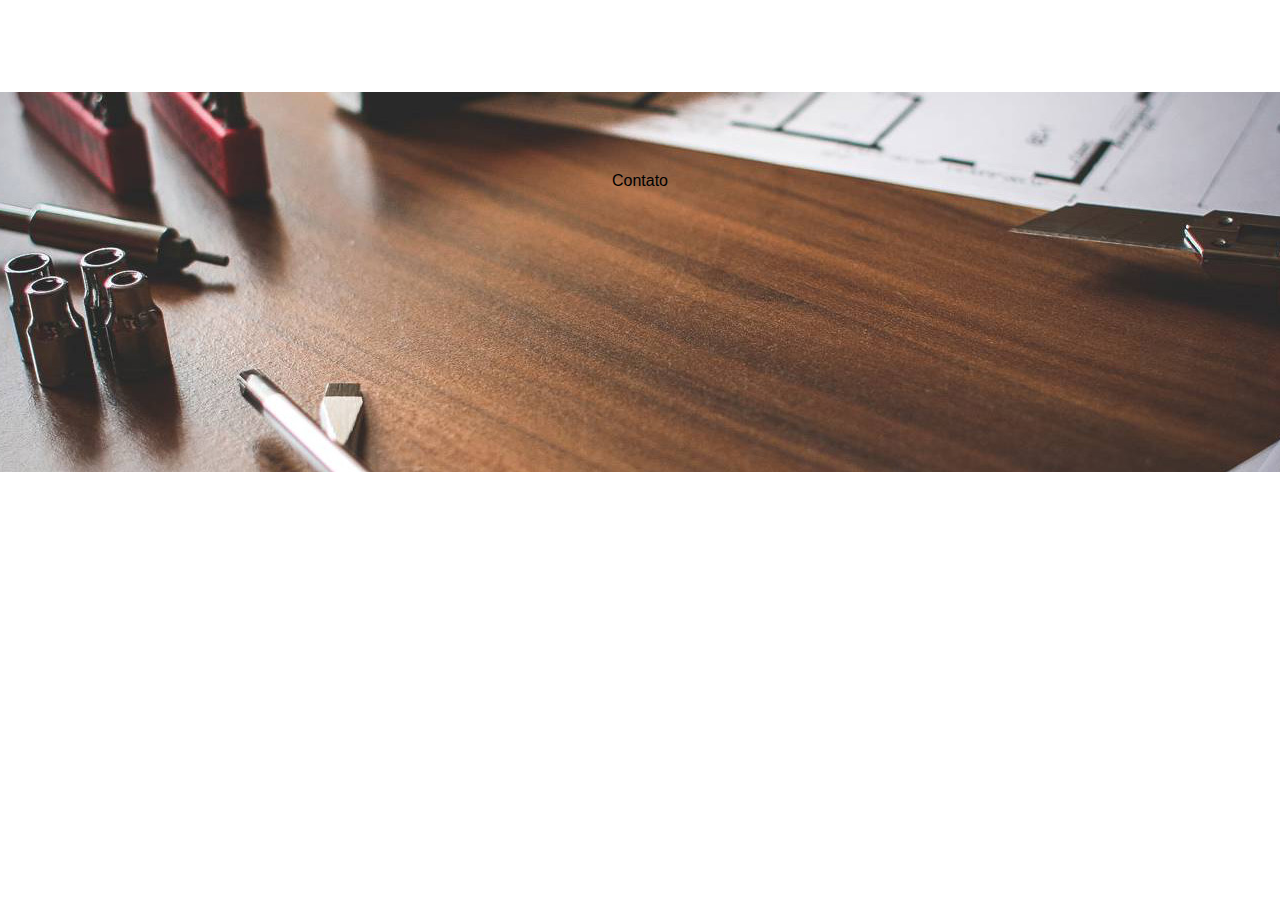
==== contato.html @ 5b011db5 "inicio - Sobre" ====
<!DOCTYPE html>
<html lang="pt-br">
<head>
    <meta charset="UTF-8">
    <meta name="viewport" content="width=device-width, initial-scale=1.0">
    <meta http-equiv="X-UA-Compatible" content="ie=edge">
    <title>Bikcraft - Contato</title>
    <link rel="stylesheet" href="css/normalize.css">
	<link rel="stylesheet" href="css/reset.css">
	<link rel="stylesheet" href="css/grid.css">
	<link rel="stylesheet" href="css/style.css">
</head>
<body>
    <h1 class="introducao">Contato</h1>
</body>
</html>
---- css/grid.css ----
*, *:before, *:after {
  -webkit-box-sizing: border-box; 
  -moz-box-sizing: border-box; 
  box-sizing: border-box;
}

.container {
	width: 960px;
	margin: 0 auto;
	padding: 0px;
	position: relative;
}

.container:after, .container:before {
	content: " ";
	display: table;
}

.container:after {
	clear: both;
}

.grid-1, .grid-2, .grid-3, .grid-4, .grid-5, .grid-6, .grid-7, .grid-8, .grid-9, .grid-10, .grid-11, .grid-12, .grid-13, .grid-14, .grid-15, .grid-16, .grid-1-3 {
	float: left;
	margin-left: 10px;
	margin-right: 10px;
}

.grid-1 	{width: 40px;}
.grid-2 	{width: 100px;}
.grid-3 	{width: 160px;}
.grid-4 	{width: 220px;}
.grid-5 	{width: 280px;}
.grid-6 	{width: 340px;}
.grid-7 	{width: 400px;}
.grid-8 	{width: 460px;}
.grid-9 	{width: 520px;}
.grid-10 	{width: 580px;}
.grid-11 	{width: 640px;}
.grid-12 	{width: 700px;}
.grid-13 	{width: 760px;}
.grid-14 	{width: 820px;}
.grid-15 	{width: 880px;}
.grid-16 	{width: 940px;}
.grid-1-3	{width: 300px;}
---- css/style.css ----
/* estilos gerais */

body {
    font-family: Arial, Helvetica, sans-serif;
}

p {
    font-family: Georgia, 'Times New Roman', Times, serif;
    font-size: 14px;
    line-height: 20px;
}

.btn {
	border: 3px solid #fec63e;
	padding: 10px 30px;
	color: #fec63e;
	font-size: 14px;
	line-height: 20px;
	text-transform: uppercase;
	font-weight: bold;
	letter-spacing: .1em;
}

.btn:hover {
    color: white;
    border-color: white;
}

.btn.btn-preto:hover {
    color: black;
    border-color: black;
}

.subtitulo {
	font-size: 24px;
	line-height: 30px;
	font-weight: bold;
	letter-spacing: .1em;
	color: black;
	text-transform: uppercase;
	text-align: center;
	margin-bottom: 40px;
}

.subtitulo:after {
	content: "";
	display: block;
	width: 60px;
	height: 3px;
	background: black;
	margin: 8px auto;
}

img {
    display: block;
}

/* header */

.header {
	position: fixed;
	top: 0;
	width: 100%;
	background: #fec63e; /* Amarelo */
	padding: 15px 0;
	z-index: 10;
}

.header_menu {
    text-align: right; 
}

.header_menu ul li {
    display: inline-block;
    margin-left: 25px;
    margin-top: 20px;
}

.header_menu ul li a {
    color: black;
    font-weight: bold;
    text-transform: uppercase;
    letter-spacing: .1em;
    font-size: 14px;
    line-height: 20px;
    padding: 10px 0; 
}

.header_menu ul li a:hover {
    color: white;
}

/* introdução */

.introducao {
	width: 100%;
	height: 380px;
	background: url("../img/bg.jpg") no-repeat center;
	background-size: cover;
	margin-top: 92px;
	text-align: center;
	padding-top: 80px;
}

.introducao h1  {
    font-size: 48px;
    color: white;
    font-weight: bold;
    text-transform: uppercase;
}

.quote-externo {
    max-width: 320px;
    margin: 0 auto;
    color: white;
    margin-bottom: 40px; /* espaço do botão orçamento*/
}

.quote-externo p {
    font-style: italic;
}

.quote-externo p:before, .quote-externo p:after {
    content: "";
    display: block;
    width: 60px;
    height: 3px;
    background: white;
    margin: 14px auto 10px auto;
}

.quote-externo cite {
    font-style: normal;
    font-weight: bold;
    font-size: 14px;
    letter-spacing: .1em;
}

/*Produtos*/

.produtos {
	padding: 60px 0;
}


.produtos_lista li {
    background: #fec63e;
    text-align: center;
}

.produtos_lista li h3 {
    font-weight: bold;
    font-size: 18px;
    line-height: 25px;
    text-transform: uppercase;
    letter-spacing: .1em;
    margin-top: 20px;
}

.produtos_lista li h3:after {
    content: "";
	display: block;
	width: 60px;
	height: 3px;
	background: black;
	margin: 2px auto;
}

.produtos_lista li p{
    padding: 10px 20px 20px 20px;
}
.produtos_icone {
    background: black;
    padding: 20px;
}

.call {
    padding: 40px;
    text-align: center;
    clear: both;
}

.call p {
    margin-bottom: 20px;
}

.portfolio {
	width: 100%;
	background: black;
	padding: 40px 0;
}

.portfolio .subtitulo {
	color: #fec63e;
}

.portfolio .subtitulo:after {
	background: #fec63e;
}

.portfolio_lista li:last-child {
	margin-top: 20px;
}

.portfolio .call p {
	color: #fff;
}

/*Qualidade*/

.qualidade {
	padding: 60px 0;
}

.qualidade img {
	margin: 0 auto;
}

.qualidade li {
    text-align: center;
    padding: 0 40px;
}

.qualidade_lista li h3 {
    font-weight: bold;
    font-size: 18px;
    line-height: 25px;
    text-transform: uppercase;
    letter-spacing: .1em;
    margin-top: 20px;
}

.qualidade_lista li h3:after {
    content: "";
	display: block;
	width: 60px;
	height: 3px;
	background: black;
	margin: 6px auto;
}

.qualidade::after{
    content: "";
    width: 634px;
    height: 83px;
    display: block;
    background: url(../img/linhas.png) no-repeat center;
    position: absolute;
    top:209px;
    right: 162px; 
    z-index: -1;
}

.qualidade_lista{
    padding-top: 20px;
}

/*Quebra*/

.quebra {
    width: 100%;
    height: 220px;
    background: url(../img/bg-footer.jpg)no-repeat center;
    text-align: center;
    background-size: cover; 
    padding-top: 40px;
}

.quebra blockquote {
    max-width: 440px;
}

/*footer*/

.footer {
    width: 100%;
    background: black;
    color: white;
    padding: 25px 0;
}

.footer h3 {
    color: #fec63e;
    font-size: 18px;
    line-height: 25px;
    text-transform: uppercase;
    letter-spacing: .1em; 
    font-weight: bold;
}

.footer h3:after {
    content: "";
	display: block;
	width: 60px;
	height: 3px;
	background: #fec63e;
    margin: 6px 0 12px 0;
}

.footer_historia {
    padding-right: 40px;
}

.footer_contato ul li {
    font-family: Georgia, 'Times New Roman', Times, serif;
    font-size: 14px;
    line-height: 20px;
}


.footer_redes ul li {
	display: inline-block;
	margin-right: 10px;
}

.footer_redes ul li a {
	border: 3px solid #fec63e;
	display: block;
	padding: 10px;
}

.footer_redes ul li a:hover {
	border-color: #fff;
}

.copy {
	width: 100%;
	background: #fec63e;
	padding: 20px 0;
}
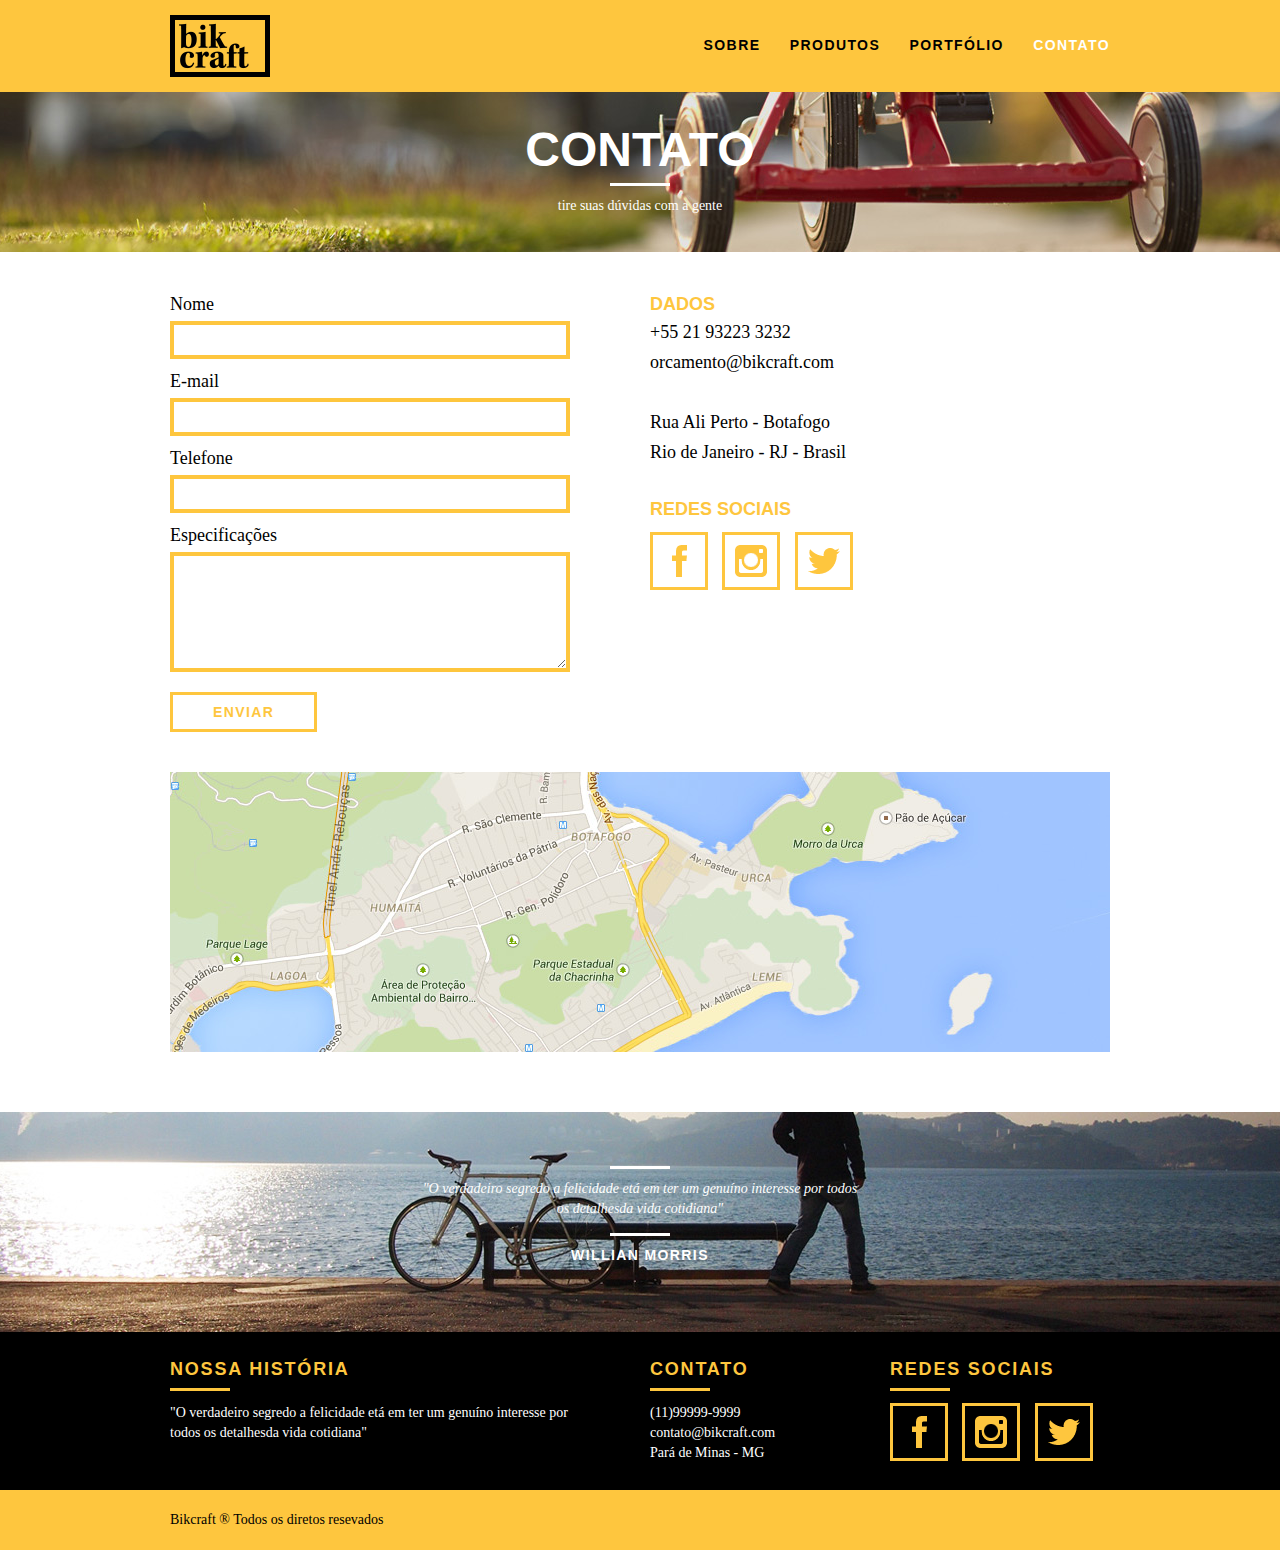
==== commit 3e77a467: "Página Contato completa  - Html e css do site Prontos." ====
--- a/contato.html
+++ b/contato.html
@@ -1,16 +1,137 @@
 <!DOCTYPE html>
 <html lang="pt-br">
+
 <head>
-    <meta charset="UTF-8">
-    <meta name="viewport" content="width=device-width, initial-scale=1.0">
-    <meta http-equiv="X-UA-Compatible" content="ie=edge">
+    <meta charset="utf-8">
     <title>Bikcraft - Contato</title>
     <link rel="stylesheet" href="css/normalize.css">
-	<link rel="stylesheet" href="css/reset.css">
-	<link rel="stylesheet" href="css/grid.css">
-	<link rel="stylesheet" href="css/style.css">
+    <link rel="stylesheet" href="css/reset.css">
+    <link rel="stylesheet" href="css/grid.css">
+    <link rel="stylesheet" href="css/style.css">
+    <link rel="stylesheet" href="css/contato.css">
 </head>
+
 <body>
-    <h1 class="introducao">Contato</h1>
+    <!-- Cabeçalho -->
+    <header class="header">
+        <div class="container">
+            <a href="index.html" class="grid-4">
+                <img src="img/logo.png" alt="bikcraft">
+            </a>
+            <nav class="header_menu grid-12">
+                <ul>
+                    <li>
+                        <a href="sobre.html">sobre</a>
+                    </li>
+                    <li>
+                        <a href="produtos.html">produtos</a>
+                    </li>
+                    <li>
+                        <a href="portfolio.html">Portfólio</a>
+                    </li>
+                    <li>
+                        <a href="contato.html" class="menu_ativo">contato</a>
+                    </li>
+                </ul>
+            </nav>
+        </div>
+    </header>
+    <!-- Baner de introdução -->
+    <section class="introducao-interna interna_contato">
+        <div class="container">
+            <h1>Contato</h1>
+            <p>tire suas dúvidas com a gente</p>
+        </div>
+    </section>
+    <!-- -->
+
+    <!--Orçamento-->
+    <section class="contato container">
+        <form id="form_orcamento" class="contato_form grid-8">
+            <label for="nome">Nome</label>
+            <input type="text" id="nome">
+            <label for="email">E-mail</label>
+            <input type="text" id="email">
+            <label for="telefone">Telefone</label>
+            <input type="text" id="telefone">
+            <label for="espec">Especificações</label>
+            <textarea id="espec"></textarea>
+            <button type="submit" class="btn btn-preto">Enviar</button>
+        </form>
+        <div class="contato_dados grid-8">
+            <h3>Dados</h3>
+            <span>+55 21 93223 3232</span>
+            <span>orcamento@bikcraft.com</span>
+            <span>Rua Ali Perto - Botafogo</span>
+            <span>Rio de Janeiro - RJ - Brasil</span>
+            <h3>Redes Sociais</h3>
+            <ul>
+                <li><a href="http://facebook.com" target="_blank"><img src="img/redes-sociais/facebook.png"></a></li>
+                <li><a href="http://instagram.com" target="_blank"><img src="img/redes-sociais/instagram.png"></a></li>
+                <li><a href="http://twitter.com" target="_blank"><img src="img/redes-sociais/twitter.png"></a></li>
+            </ul>
+        </div>
+    </section>
+
+    <section class="container contato_mapa">
+        <a href="http://google.com" target="_blank" class="grid-16"><img src="img/endereco-bikcraft.jpg" alt="Endereço da Bikcraft"></a>
+    </section>
+
+    <!--Quebra-->
+
+    <section class="quebra">
+        <blockquote class="quote-externo container">
+            <p>"O verdadeiro segredo a felicidade etá em ter um genuíno interesse por todos os detalhesda vida cotidiana"</p>
+            <cite>WILLIAN MORRIS</cite>
+        </blockquote>
+    </section>
+    <footer>
+        <div class="footer">
+            <div class="container">
+
+                <div class="grid-8 footer_historia">
+                    <h3>Nossa história</h3>
+                    <p>"O verdadeiro segredo a felicidade etá em ter um genuíno interesse por todos os detalhesda vida cotidiana"</p>
+                </div>
+
+                <div class="grid-4 footer_contato">
+                    <h3>Contato</h3>
+                    <ul>
+                        <li>(11)99999-9999</li>
+                        <li>contato@bikcraft.com</li>
+                        <li>Pará de Minas - MG</li>
+                    </ul>
+                </div>
+
+                <div class="grid-4 footer_redes">
+                    <h3>Redes Sociais</h3>
+                    <ul>
+                        <li>
+                            <a href="www.facebook.com" target="_blank">
+                                <img src="img/redes-sociais/facebook.png" alt="facebook">
+                            </a>
+                        </li>
+                        <li>
+                            <a href="www.instagram.com" target="_blank">
+                                <img src="img/redes-sociais/instagram.png" alt="intagram">
+                            </a>
+                        </li>
+                        <li>
+                            <a href="www.twitter.com" target="_blank">
+                                <img src="img/redes-sociais/twitter.png" alt="twitter">
+                            </a>
+                        </li>
+                    </ul>
+
+                </div>
+            </div>
+        </div>
+        <div class="copy">
+            <div class="container">
+                <p class="grid-16">Bikcraft ® Todos os diretos resevados</p>
+            </div>
+        </div>
+    </footer>
 </body>
+
 </html>--- a/css/style.css
+++ b/css/style.css
@@ -11,14 +11,14 @@
 }
 
 .btn {
-	border: 3px solid #fec63e;
-	padding: 10px 30px;
-	color: #fec63e;
-	font-size: 14px;
-	line-height: 20px;
-	text-transform: uppercase;
-	font-weight: bold;
-	letter-spacing: .1em;
+    border: 3px solid #fec63e;
+    padding: 10px 30px;
+    color: #fec63e;
+    font-size: 14px;
+    line-height: 20px;
+    text-transform: uppercase;
+    font-weight: bold;
+    letter-spacing: .1em;
 }
 
 .btn:hover {
@@ -32,42 +32,44 @@
 }
 
 .subtitulo {
-	font-size: 24px;
-	line-height: 30px;
-	font-weight: bold;
-	letter-spacing: .1em;
-	color: black;
-	text-transform: uppercase;
-	text-align: center;
-	margin-bottom: 40px;
+    font-size: 24px;
+    line-height: 30px;
+    font-weight: bold;
+    letter-spacing: .1em;
+    color: black;
+    text-transform: uppercase;
+    text-align: center;
+    margin-bottom: 40px;
 }
 
 .subtitulo:after {
-	content: "";
-	display: block;
-	width: 60px;
-	height: 3px;
-	background: black;
-	margin: 8px auto;
+    content: "";
+    display: block;
+    width: 60px;
+    height: 3px;
+    background: black;
+    margin: 8px auto;
 }
 
 img {
     display: block;
 }
 
+
 /* header */
 
 .header {
-	position: fixed;
-	top: 0;
-	width: 100%;
-	background: #fec63e; /* Amarelo */
-	padding: 15px 0;
-	z-index: 10;
+    position: fixed;
+    top: 0;
+    width: 100%;
+    background: #fec63e;
+    /* Amarelo */
+    padding: 15px 0;
+    z-index: 10;
 }
 
 .header_menu {
-    text-align: right; 
+    text-align: right;
 }
 
 .header_menu ul li {
@@ -83,26 +85,31 @@
     letter-spacing: .1em;
     font-size: 14px;
     line-height: 20px;
-    padding: 10px 0; 
+    padding: 10px 0;
 }
 
 .header_menu ul li a:hover {
     color: white;
 }
 
+.header_menu ul li a.menu_ativo {
+    color: white;
+}
+
+
 /* introdução */
 
 .introducao {
-	width: 100%;
-	height: 380px;
-	background: url("../img/bg.jpg") no-repeat center;
-	background-size: cover;
-	margin-top: 92px;
-	text-align: center;
-	padding-top: 80px;
-}
-
-.introducao h1  {
+    width: 100%;
+    height: 380px;
+    background: url("../img/bg.jpg") no-repeat center;
+    background-size: cover;
+    margin-top: 92px;
+    text-align: center;
+    padding-top: 80px;
+}
+
+.introducao h1 {
     font-size: 48px;
     color: white;
     font-weight: bold;
@@ -113,14 +120,16 @@
     max-width: 320px;
     margin: 0 auto;
     color: white;
-    margin-bottom: 40px; /* espaço do botão orçamento*/
+    margin-bottom: 40px;
+    /* espaço do botão orçamento*/
 }
 
 .quote-externo p {
     font-style: italic;
 }
 
-.quote-externo p:before, .quote-externo p:after {
+.quote-externo p:before,
+.quote-externo p:after {
     content: "";
     display: block;
     width: 60px;
@@ -136,12 +145,59 @@
     letter-spacing: .1em;
 }
 
+
+/*introdução interna*/
+
+.introducao-interna {
+    width: 100%;
+    margin-top: 92px;
+    height: 160px;
+    text-align: center;
+    color: white;
+    padding-top: 30px;
+}
+
+.introducao-interna h1 {
+    font-size: 48px;
+    color: white;
+    font-weight: bold;
+    text-transform: uppercase;
+}
+
+.introducao-interna h1::after {
+    content: "";
+    display: block;
+    width: 60px;
+    height: 3px;
+    background: white;
+    margin: 6px auto 10px auto;
+}
+
+.subtitulo-interno {
+    font-size: 24px;
+    line-height: 30px;
+    font-weight: bold;
+    letter-spacing: .1em;
+    color: black;
+    text-transform: uppercase;
+    margin-bottom: 20px;
+}
+
+.subtitulo-interno:after {
+    content: "";
+    display: block;
+    width: 60px;
+    height: 3px;
+    background: black;
+    margin: 8px 0;
+}
+
+
 /*Produtos*/
 
 .produtos {
-	padding: 60px 0;
-}
-
+    padding: 60px 0;
+}
 
 .produtos_lista li {
     background: #fec63e;
@@ -159,19 +215,24 @@
 
 .produtos_lista li h3:after {
     content: "";
-	display: block;
-	width: 60px;
-	height: 3px;
-	background: black;
-	margin: 2px auto;
-}
-
-.produtos_lista li p{
+    display: block;
+    width: 60px;
+    height: 3px;
+    background: black;
+    margin: 2px auto;
+}
+
+.produtos_lista li p {
     padding: 10px 20px 20px 20px;
 }
+
 .produtos_icone {
     background: black;
-    padding: 20px;
+    padding: 20px;   
+}
+
+.produtos_icone img {
+    margin: 0 auto;
 }
 
 .call {
@@ -185,35 +246,36 @@
 }
 
 .portfolio {
-	width: 100%;
-	background: black;
-	padding: 40px 0;
+    width: 100%;
+    background: black;
+    padding: 40px 0;
 }
 
 .portfolio .subtitulo {
-	color: #fec63e;
+    color: #fec63e;
 }
 
 .portfolio .subtitulo:after {
-	background: #fec63e;
+    background: #fec63e;
 }
 
 .portfolio_lista li:last-child {
-	margin-top: 20px;
+    margin-top: 20px;
 }
 
 .portfolio .call p {
-	color: #fff;
-}
+    color: #fff;
+}
+
 
 /*Qualidade*/
 
 .qualidade {
-	padding: 60px 0;
+    padding: 60px 0;
 }
 
 .qualidade img {
-	margin: 0 auto;
+    margin: 0 auto;
 }
 
 .qualidade li {
@@ -232,28 +294,31 @@
 
 .qualidade_lista li h3:after {
     content: "";
-	display: block;
-	width: 60px;
-	height: 3px;
-	background: black;
-	margin: 6px auto;
-}
-
-.qualidade::after{
+    display: block;
+    width: 60px;
+    height: 3px;
+    background: black;
+    margin: 6px auto;
+}
+
+.qualidade::after {
     content: "";
     width: 634px;
     height: 83px;
     display: block;
     background: url(../img/linhas.png) no-repeat center;
     position: absolute;
-    top:209px;
-    right: 162px; 
+    top: 209px;
+    right: 162px;
     z-index: -1;
 }
 
-.qualidade_lista{
+.qualidade_lista {
     padding-top: 20px;
-}
+    overflow: auto;
+    /*clear-fix*/
+}
+
 
 /*Quebra*/
 
@@ -262,13 +327,14 @@
     height: 220px;
     background: url(../img/bg-footer.jpg)no-repeat center;
     text-align: center;
-    background-size: cover; 
+    background-size: cover;
     padding-top: 40px;
 }
 
 .quebra blockquote {
     max-width: 440px;
 }
+
 
 /*footer*/
 
@@ -284,16 +350,16 @@
     font-size: 18px;
     line-height: 25px;
     text-transform: uppercase;
-    letter-spacing: .1em; 
+    letter-spacing: .1em;
     font-weight: bold;
 }
 
 .footer h3:after {
     content: "";
-	display: block;
-	width: 60px;
-	height: 3px;
-	background: #fec63e;
+    display: block;
+    width: 60px;
+    height: 3px;
+    background: #fec63e;
     margin: 6px 0 12px 0;
 }
 
@@ -307,26 +373,23 @@
     line-height: 20px;
 }
 
-
 .footer_redes ul li {
-	display: inline-block;
-	margin-right: 10px;
+    display: inline-block;
+    margin-right: 10px;
 }
 
 .footer_redes ul li a {
-	border: 3px solid #fec63e;
-	display: block;
-	padding: 10px;
+    border: 3px solid #fec63e;
+    display: block;
+    padding: 10px;
 }
 
 .footer_redes ul li a:hover {
-	border-color: #fff;
+    border-color: #fff;
 }
 
 .copy {
-	width: 100%;
-	background: #fec63e;
-	padding: 20px 0;
-}
-
-
+    width: 100%;
+    background: #fec63e;
+    padding: 20px 0;
+}--- a/css/contato.css
+++ b/css/contato.css
@@ -0,0 +1,98 @@
+.interna_contato {
+	background: url("../img/bg-contato.jpg") no-repeat center;
+	background-size: cover;
+}
+
+/*Orçamento*/
+
+.contato {
+	padding: 40px 0;
+}
+
+.contato_form {
+	padding-right: 60px;
+}
+
+.contato_form label{
+	display: block;
+	font-family: Georgia, "Times New Roman", serif;
+	font-size: 18px;
+	line-height: 25px;
+	margin-bottom: 4px;
+}
+
+.contato_form input {
+	display: block;
+	width: 100%;
+	border: 4px solid #fec63e;
+	background: none;
+	padding: 7px 10px;
+	margin-bottom: 10px;
+	outline: none;
+	font-size: 14px;
+	font-family: Georgia, 'Times New Roman', Times, serif;
+}
+
+.contato_form textarea {
+	display: block;
+	width: 100%;
+	height: 120px;
+	border: 4px solid #fec63e;
+	background: none;
+	padding: 7px 10px;
+	margin-bottom: 20px;
+	outline: none;
+	font-size: 14px;
+	font-family:Georgia, 'Times New Roman', Times, serif
+}
+
+.contato_form button {
+	padding: 7px 40px;
+	background: none;
+}
+
+.orcamento_dados {
+	color: white;
+}
+
+.contato_dados h3{
+	font-size: 18px;
+	line-height: 25px;
+	text-transform: uppercase;
+	color: #fec63e;
+	font-weight: bold;
+}
+
+.contato_dados span {
+	display: block;
+	font-size: 18px;
+	line-height: 30px;
+	font-family: Georgia, 'Times New Roman', Times, serif;
+}
+
+.contato_dados span:nth-of-type(even) {
+	margin-bottom: 30px;
+}
+
+.contato_dados ul {
+	margin-top: 10px;
+}
+
+.contato_dados ul li {
+	display: inline-block;
+	margin-right: 10px;
+}
+
+.contato_dados ul li a {
+	border: 3px solid #fec63e;
+	display: block;
+	padding: 10px;
+}
+
+.contato_dados ul li a:hover {
+	border-color: black;
+}
+
+.contato_mapa {
+	margin-bottom: 60px;
+}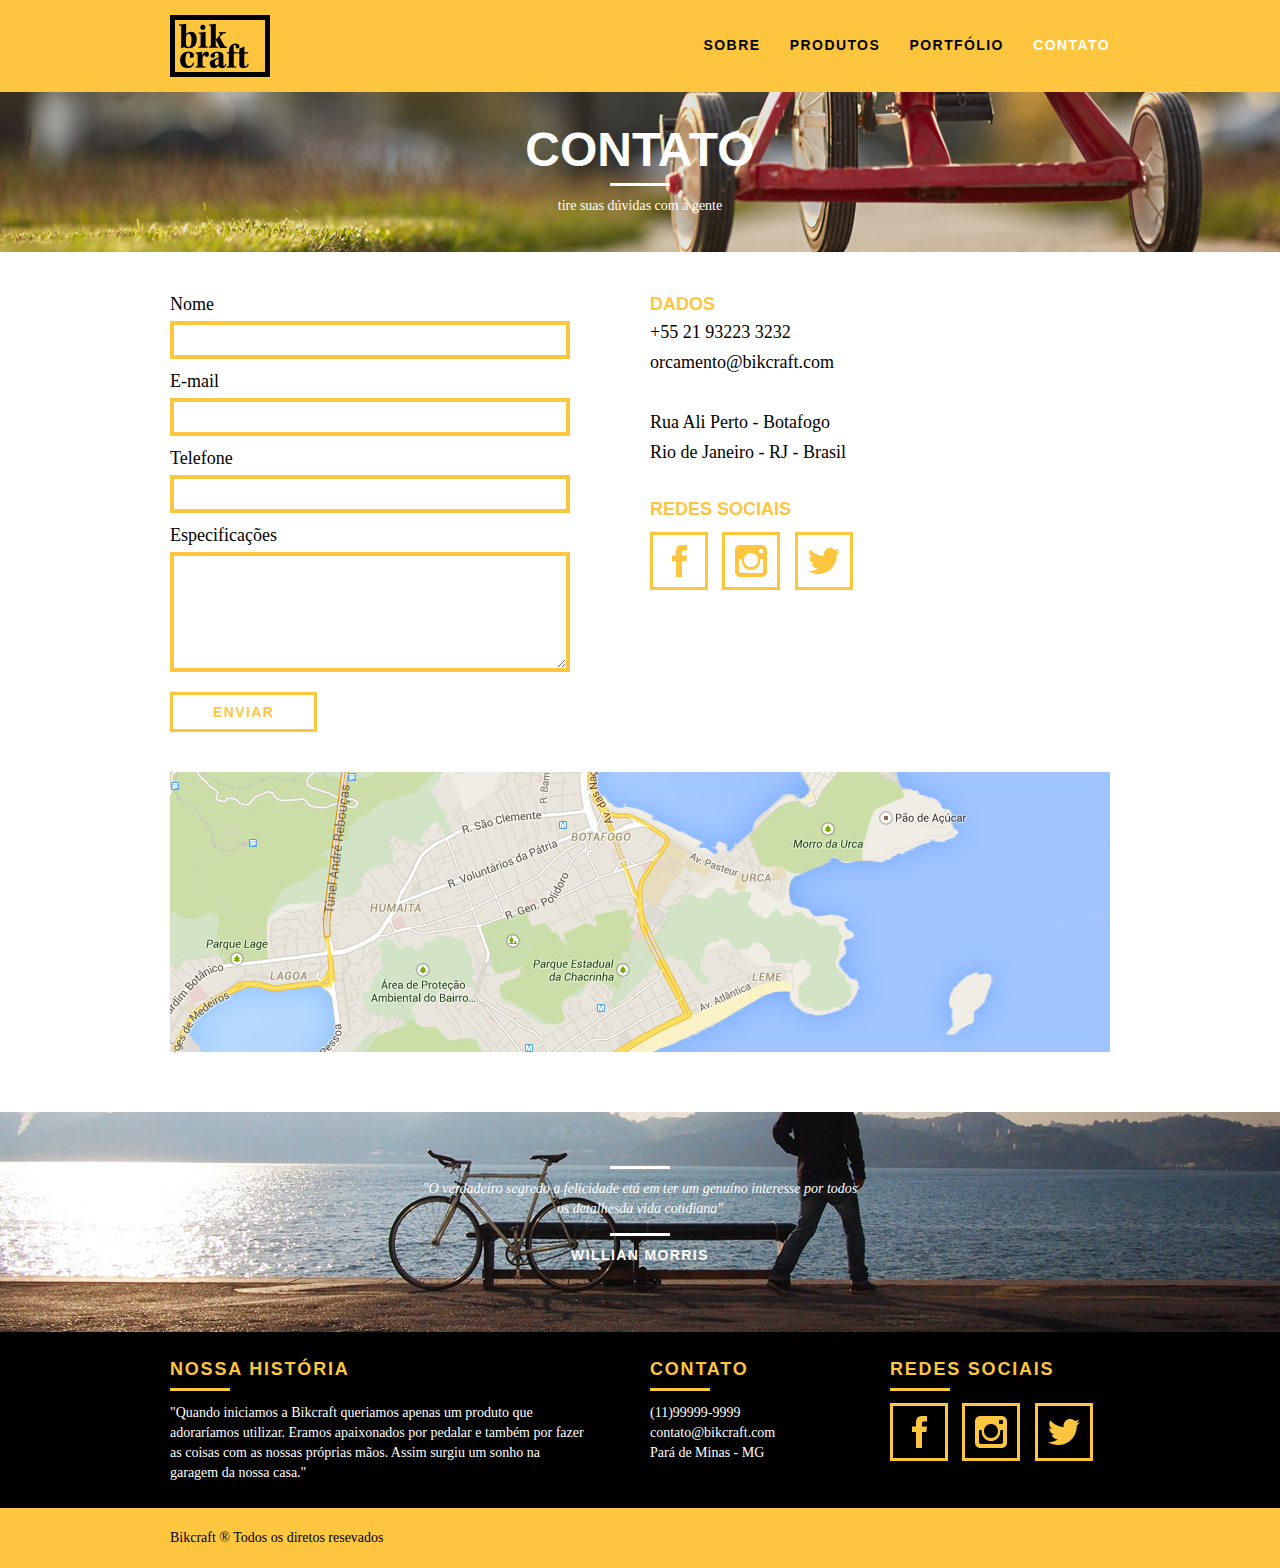
==== commit d80dae77: "responsivo 1" ====
--- a/contato.html
+++ b/contato.html
@@ -9,6 +9,8 @@
     <link rel="stylesheet" href="css/grid.css">
     <link rel="stylesheet" href="css/style.css">
     <link rel="stylesheet" href="css/contato.css">
+    <link rel="stylesheet" href="css/responsivo.css">
+
 </head>
 
 <body>
@@ -91,7 +93,7 @@
 
                 <div class="grid-8 footer_historia">
                     <h3>Nossa história</h3>
-                    <p>"O verdadeiro segredo a felicidade etá em ter um genuíno interesse por todos os detalhesda vida cotidiana"</p>
+                    <p>"Quando iniciamos a Bikcraft queriamos apenas um produto que adoraríamos utilizar. Eramos apaixonados por pedalar e também por fazer as coisas com as nossas próprias mãos. Assim surgiu um sonho na garagem da nossa casa."</p>
                 </div>
 
                 <div class="grid-4 footer_contato">
--- a/css/grid.css
+++ b/css/grid.css
@@ -42,4 +42,48 @@
 .grid-14 	{width: 820px;}
 .grid-15 	{width: 880px;}
 .grid-16 	{width: 940px;}
-.grid-1-3	{width: 300px;}+.grid-1-3	{width: 300px;}
+
+/*Responsivo usando media query*/
+
+
+/*telas menores que 960px*/
+@media only screen and (min-width: 768px) and (max-width: 959px ) {
+
+.container {
+	width: 768px;
+}
+
+.grid-1		{width: 28px;}
+.grid-2		{width: 76px;}
+.grid-3		{width: 124px;}
+.grid-4		{width: 172px;}
+.grid-5		{width: 220px;}
+.grid-6		{width: 268px;}
+.grid-7		{width: 316px;}
+.grid-8		{width: 364px;}
+.grid-9		{width: 412px;}
+.grid-10	{width: 460px;}
+.grid-11	{width: 508px;}
+.grid-12	{width: 556px;}
+.grid-13	{width: 604px;}
+.grid-14	{width: 652px;}
+.grid-15	{width: 700px;}
+.grid-16	{width: 748px;}
+.grid-1-3	{width: 236px;}
+
+}
+
+/*telas menores que 768px*/
+@media only screen and (max-width: 767px) {
+.container {
+	width: 300px;
+}
+
+.grid-1, .grid-2, .grid-3, .grid-4, .grid-5, .grid-6, .grid-7, .grid-8, .grid-9, .grid-10, .grid-11, .grid-12, .grid-13, .grid-14, .grid-15, .grid-16, .grid-1-3 {
+	width: 300px;
+	margin: 0 0 20px 0;
+	float: none;
+}
+
+}--- a/css/style.css
+++ b/css/style.css
@@ -53,6 +53,7 @@
 
 img {
     display: block;
+    max-width: 100%;
 }
 
 
@@ -102,7 +103,7 @@
 .introducao {
     width: 100%;
     height: 380px;
-    background: url("../img/bg.jpg") no-repeat center;
+    background: url("../img/bg-mobile.jpg") no-repeat center;
     background-size: cover;
     margin-top: 92px;
     text-align: center;
--- a/css/responsivo.css
+++ b/css/responsivo.css
@@ -0,0 +1,47 @@
+
+/*Responsivo usando media query*/
+
+
+/*Estilo Tablet*/
+@media only screen and (min-width: 768px) and (max-width: 959px ) {
+
+
+
+}
+
+/*Estilo smartphone*/
+@media only screen and (max-width: 767px) {
+/*Header*/
+.header{
+	position: relative;
+	padding-bottom: 0px;
+} 
+
+.header img {
+	margin: 0 auto 10px;
+}
+
+.header_menu {
+	text-align: center;
+}
+.header_menu ul li {
+	margin: 5px;
+}
+.header_menu ul li a {
+	border: 4px solid black;
+	width: 136px;
+	display: block;
+	float: left;
+}
+.header_menu ul li a:hover {
+	border-color: white;
+}
+
+/*Introdução*/
+.introducao {
+	margin-top: 0px;
+	padding-top: 20px;
+   
+}
+
+}